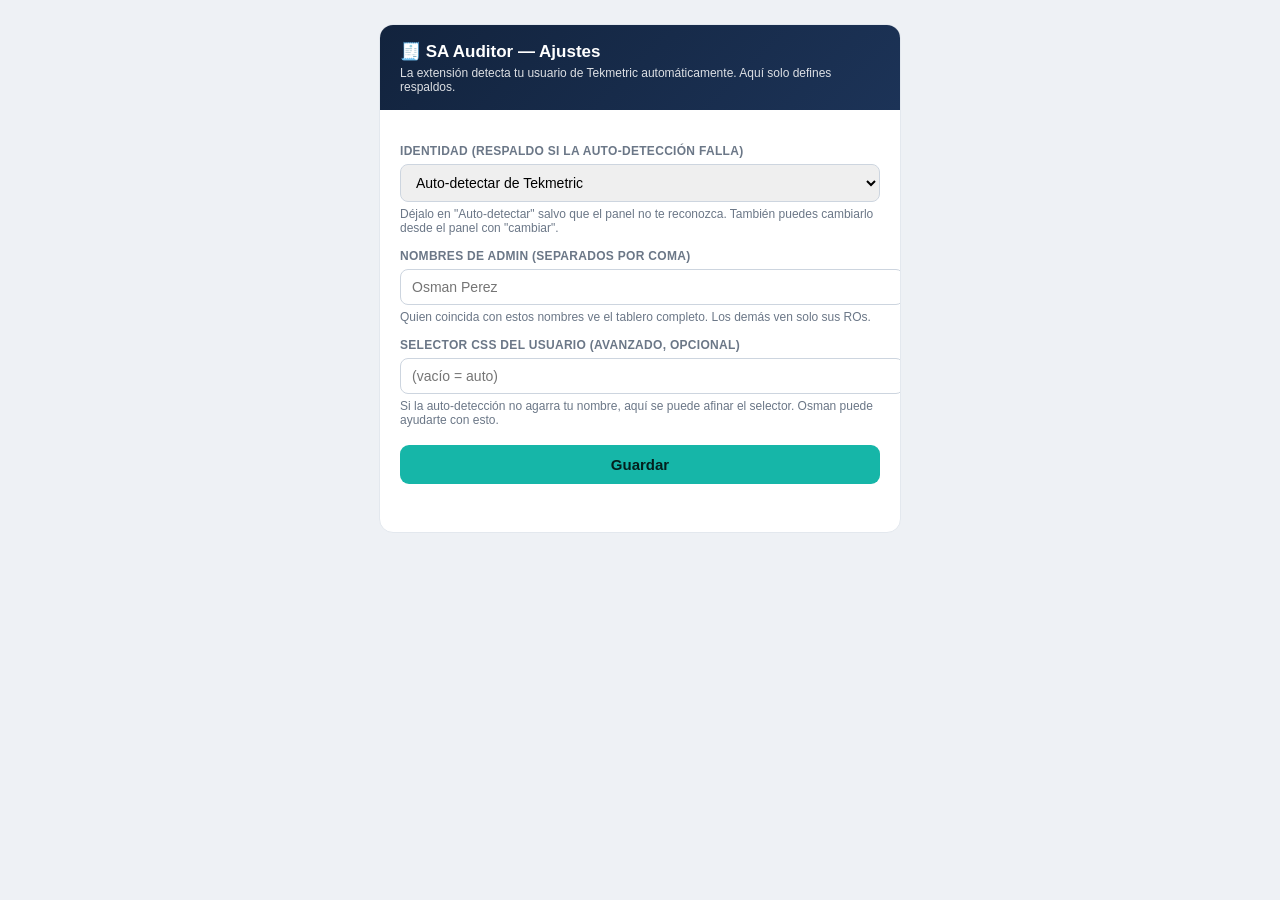
==== sa-auditor/extension/options.html @ 65ff2d3a "first code upload" ====
<!DOCTYPE html>
<html lang="es">
<head>
<meta charset="UTF-8" />
<style>
  body{font-family:-apple-system,"Segoe UI",Roboto,sans-serif;background:#eef1f5;color:#1f2933;margin:0;padding:24px;font-size:14px}
  .card{max-width:520px;margin:0 auto;background:#fff;border:1px solid #e3e8ee;border-radius:14px;overflow:hidden}
  .head{background:linear-gradient(135deg,#12233d,#1c3357);color:#fff;padding:16px 20px}
  .head h1{margin:0;font-size:17px}
  .head p{margin:4px 0 0;font-size:12px;opacity:.85}
  .body{padding:20px}
  label{display:block;font-size:12px;text-transform:uppercase;letter-spacing:.3px;color:#6b7787;margin:14px 0 6px;font-weight:600}
  input,select{width:100%;padding:9px 11px;border:1px solid #cdd5df;border-radius:8px;font-size:14px}
  .hint{font-size:12px;color:#6b7787;margin-top:5px}
  button{margin-top:18px;width:100%;padding:11px;border:none;border-radius:9px;background:#16b6a8;color:#04201d;font-weight:700;font-size:15px;cursor:pointer}
  button:hover{background:#0e8c81;color:#fff}
  .status{margin-top:10px;font-size:13px;text-align:center;min-height:18px}
  .ok{color:#1f9d57;font-weight:600}
</style>
</head>
<body>
<div class="card">
  <div class="head"><h1>🧾 SA Auditor — Ajustes</h1><p>La extensión detecta tu usuario de Tekmetric automáticamente. Aquí solo defines respaldos.</p></div>
  <div class="body">
    <label>Identidad (respaldo si la auto-detección falla)</label>
    <select id="identity"><option value="">Auto-detectar de Tekmetric</option><option value="__ADMIN__">Soy Admin (ver todo)</option></select>
    <div class="hint">Déjalo en "Auto-detectar" salvo que el panel no te reconozca. También puedes cambiarlo desde el panel con "cambiar".</div>

    <label>Nombres de admin (separados por coma)</label>
    <input id="admins" placeholder="Osman Perez" />
    <div class="hint">Quien coincida con estos nombres ve el tablero completo. Los demás ven solo sus ROs.</div>

    <label>Selector CSS del usuario (avanzado, opcional)</label>
    <input id="selector" placeholder="(vacío = auto)" />
    <div class="hint">Si la auto-detección no agarra tu nombre, aquí se puede afinar el selector. Osman puede ayudarte con esto.</div>

    <button id="save">Guardar</button>
    <div class="status" id="status"></div>
  </div>
</div>
<script src="options.js"></script>
</body>
</html>
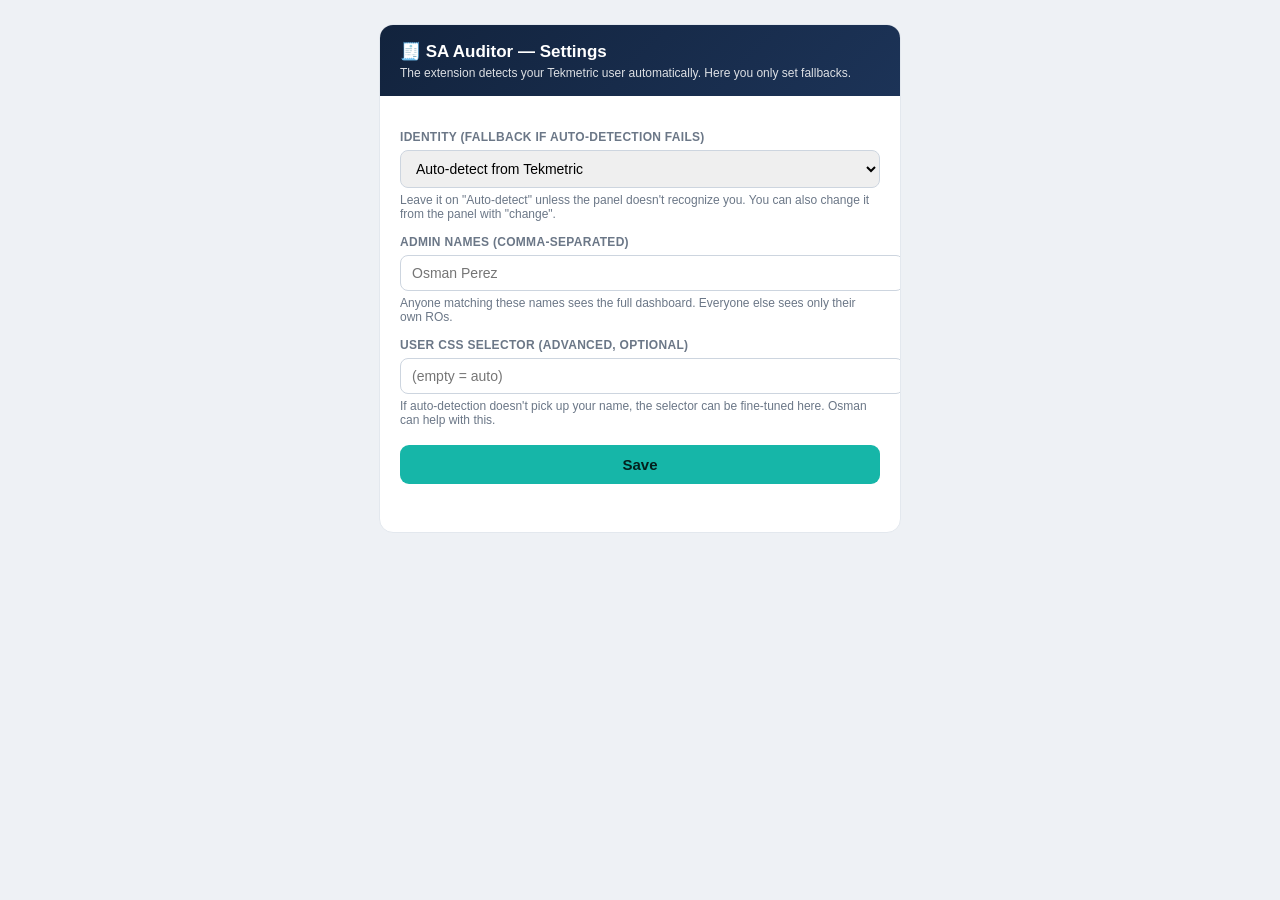
==== commit 941c7a0f: "sa-auditor v0.3.0: distinción por estado (WIP/Completed/Estimates) + Customer Address + UI en inglés" ====
--- a/sa-auditor/extension/options.html
+++ b/sa-auditor/extension/options.html
@@ -1,5 +1,5 @@
 <!DOCTYPE html>
-<html lang="es">
+<html lang="en">
 <head>
 <meta charset="UTF-8" />
 <style>
@@ -20,21 +20,21 @@
 </head>
 <body>
 <div class="card">
-  <div class="head"><h1>🧾 SA Auditor — Ajustes</h1><p>La extensión detecta tu usuario de Tekmetric automáticamente. Aquí solo defines respaldos.</p></div>
+  <div class="head"><h1>🧾 SA Auditor — Settings</h1><p>The extension detects your Tekmetric user automatically. Here you only set fallbacks.</p></div>
   <div class="body">
-    <label>Identidad (respaldo si la auto-detección falla)</label>
-    <select id="identity"><option value="">Auto-detectar de Tekmetric</option><option value="__ADMIN__">Soy Admin (ver todo)</option></select>
-    <div class="hint">Déjalo en "Auto-detectar" salvo que el panel no te reconozca. También puedes cambiarlo desde el panel con "cambiar".</div>
+    <label>Identity (fallback if auto-detection fails)</label>
+    <select id="identity"><option value="">Auto-detect from Tekmetric</option><option value="__ADMIN__">I'm Admin (see everything)</option></select>
+    <div class="hint">Leave it on "Auto-detect" unless the panel doesn't recognize you. You can also change it from the panel with "change".</div>
 
-    <label>Nombres de admin (separados por coma)</label>
+    <label>Admin names (comma-separated)</label>
     <input id="admins" placeholder="Osman Perez" />
-    <div class="hint">Quien coincida con estos nombres ve el tablero completo. Los demás ven solo sus ROs.</div>
+    <div class="hint">Anyone matching these names sees the full dashboard. Everyone else sees only their own ROs.</div>
 
-    <label>Selector CSS del usuario (avanzado, opcional)</label>
-    <input id="selector" placeholder="(vacío = auto)" />
-    <div class="hint">Si la auto-detección no agarra tu nombre, aquí se puede afinar el selector. Osman puede ayudarte con esto.</div>
+    <label>User CSS selector (advanced, optional)</label>
+    <input id="selector" placeholder="(empty = auto)" />
+    <div class="hint">If auto-detection doesn't pick up your name, the selector can be fine-tuned here. Osman can help with this.</div>
 
-    <button id="save">Guardar</button>
+    <button id="save">Save</button>
     <div class="status" id="status"></div>
   </div>
 </div>
